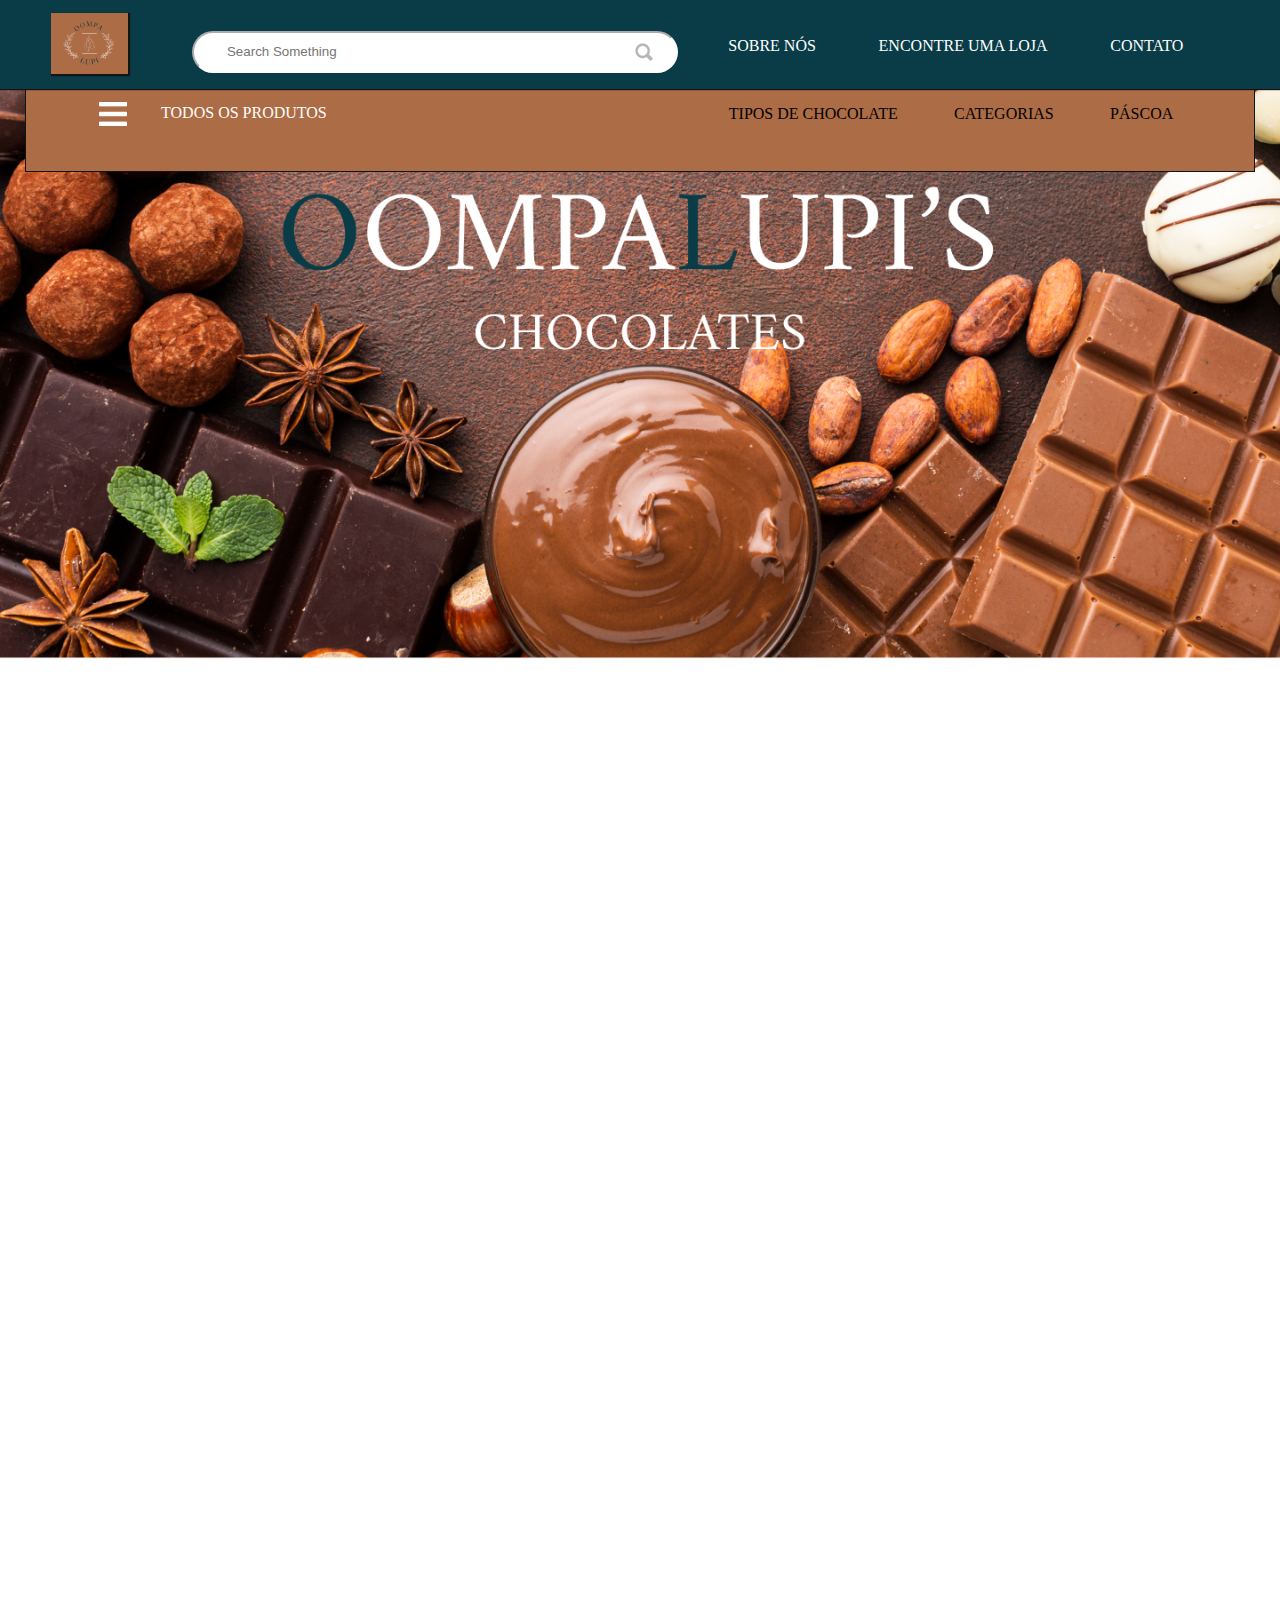
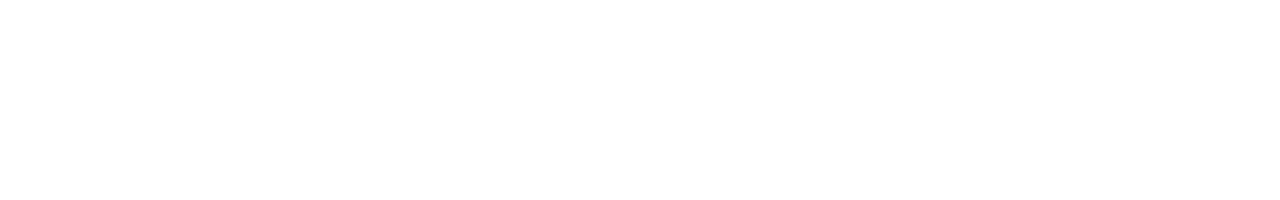
==== index.html @ a0bec3f8 "Add files via upload" ====
<!DOCTYPE html>
<html lang="pt-BR">
<head>
    <meta charset="UTF-8">
    <meta http-equiv="X-UA-Compatible" content="IE=edge">
    <meta name="viewport" content="width=device-width, initial-scale=1.0">
    <link rel="stylesheet" href="css/reset.css">
    <link rel="stylesheet" href="css/estilo.css">
    
    <title>OompaLupi</title>
</head>
<body>
    <header>
        <nav class="menu01">
            <div class="logo">
                <img class="img_logo" src="img/logo.png" alt="">
            </div>
            <div class="busca">
                <input placeholder="Search Something" type="text">
            </div>
            <div class="itens_menu01">
                <ul>
                    <li><a href="#">SOBRE NÓS</a></li>
                    <li><a href="#">ENCONTRE UMA LOJA</a></li>
                    <li><a href="#">CONTATO</a></li>
                </ul>
            </div>
        </nav>
    </header>
    <main class="col-100 menu-urls">
        <div class="header-2">
            <div class="menu02">
                <img class="img_hamburger" src="img/Hamburger.png" alt="">
                <h3>TODOS OS PRODUTOS</h3>
                <div class="itens_menu02">
                    <ul>
                        <li><a href="#">TIPOS DE CHOCOLATE</a></li>
                        <li><a href="#">CATEGORIAS</a></li>
                        <li><a href="#">PÁSCOA</a></li>
                    </ul>
                </div>
            </div>
        </div>
    </main>
    <figure>
        <img class="img_topo" src="img/banner.png" alt="">
    </figure>
</body>
</html>
---- css/estilo.css ----
html {
    scroll-behavior: smooth;
}

body {
    overflow-x: hidden;
    height: 200vh;
}

header {
    position: fixed;
    top: 0;
    right: 0;
    left: 0;
    z-index: 1030;
    -webkit-box-shadow: 0px 0px 0px 0px #141414;
    box-shadow: 0px 0px 1px 1px #141414;
}

nav {
    overflow: hidden;
    background-color: #0A3C47;
}

.logo {
    float: left;
    margin: 1%;
    margin-left: 4%;
    width: 10%;
    
}

.img_logo {
    width: 60%;
    -webkit-box-shadow: 1px 1px 1px 1px #141414;
    box-shadow: 1px 1px 1px 1px #141414;
    
}

.busca {
    text-align: center;
    width: 30%;
    float: left;
    margin-right: 7%;
}

.busca input {
    background-image: url(../img/icone-search.png);
    background-repeat: no-repeat;
    background-position: 95%;
    height: 4vh;
    width: 120%;
    margin-top: 8%;
    border-radius: 70em;
    border-color: #fff;
    padding-left: 5%;
}

.busca input::placeholder {
    padding: 3%;
}

.itens_menu01 {
    padding: 1%;
}

.itens_menu01 li {
    float: left;
    display: flex;
    flex-direction: row;
    justify-content: space-between;
    display: block;
    margin-top: 2%;
    margin-left: 5%;
}

.itens_menu01 li a {
    display: block;
    text-align: center;
    text-decoration: none;
    color: #fff;
}

.menu-urls {
    border-bottom: 3px solid #fff;
    height: 48px;
}

.col-100 {
    width: 100%;
    float: left;
    position: absolute;
}

.header-2 {
    background-color: #AC6C45;
    height: 10.5vh;
    padding: 3%;
    width: 90%;
    margin-left: 2%;
    -webkit-box-shadow: 0px 0px 0px 0px #141414;
    box-shadow: 0px 0px 0px 1px #141414;
}

.img_hamburger {
    float: left;
    margin-top: 5.5%;
    margin-left: 3%;
    margin-right: 3%;
    display: flex;
}

.menu02 h3 {
    float: left;
    display: flex;
    margin-top: 5.8%;
    color: #fff;
    margin-right: 30%;
}

.itens_menu02 {
    padding: 1%;
}

.itens_menu02 li {
    float: left;
    display: flex;
    flex-direction: row;
    justify-content: space-between;
    display: block;
    margin-top: 5%;
    margin-left: 5%;
}

.itens_menu02 li a {
    display: block;
    text-align: center;
    text-decoration: none;
    color: #000;
}

h3 {
    font-weight: normal!important;
}

figure {
    text-align: center;
    width: 1005;
}

.img_topo {
    width: 100%;
    margin-top: 6.8%;
}
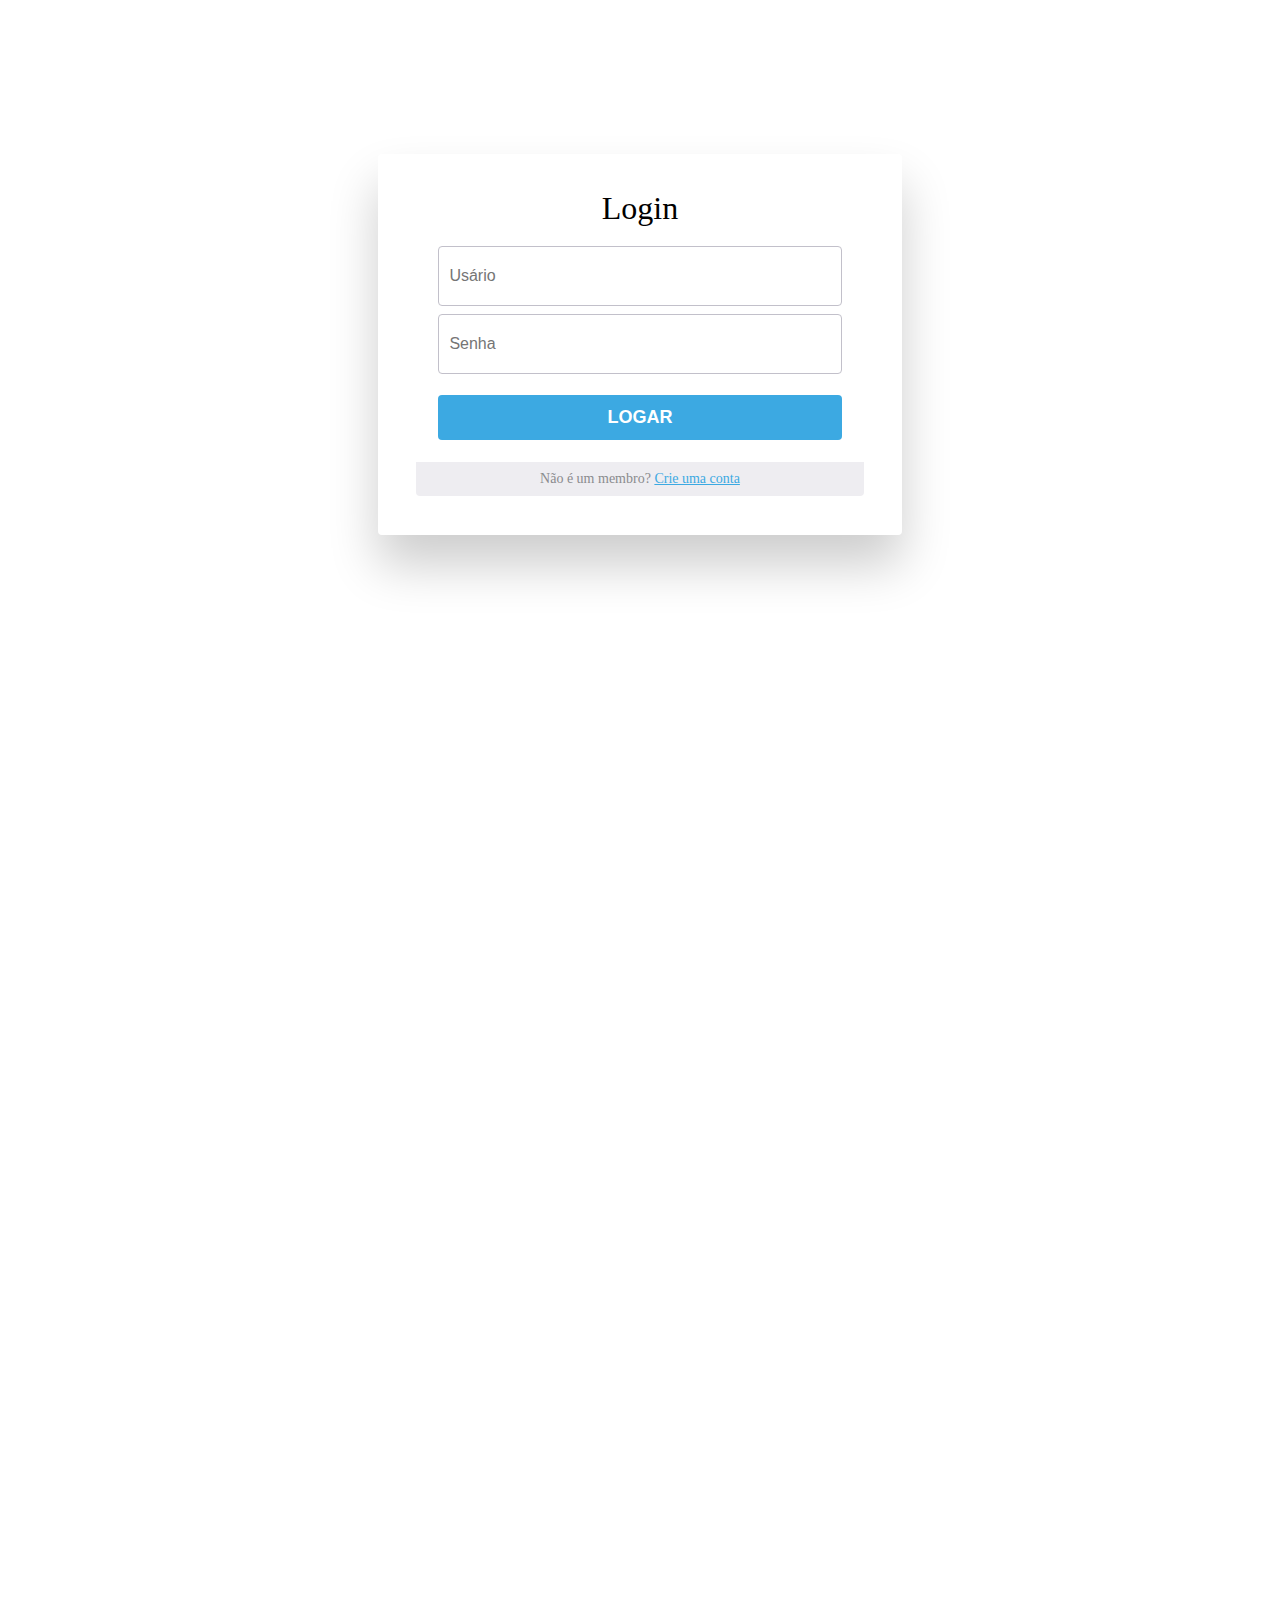
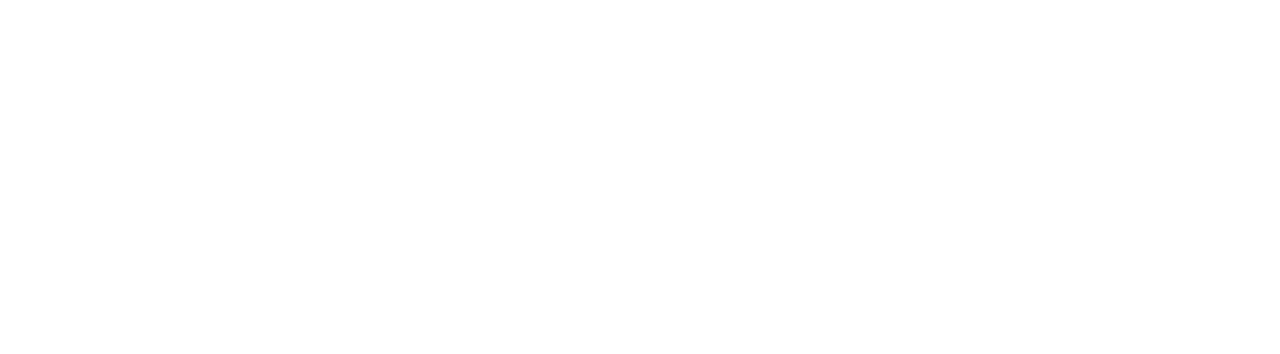
==== commit 1782624c: "Add files via upload" ====
--- a/index.html
+++ b/index.html
@@ -6,44 +6,32 @@
     <meta name="viewport" content="width=device-width, initial-scale=1.0">
     <link rel="stylesheet" href="css/reset.css">
     <link rel="stylesheet" href="css/estilo.css">
+    <link rel="stylesheet" href="css/login.css">
+    <link rel="stylesheet" href="img/favicon.ico">
+    <script src="js/login.js"></script>
     
     <title>OompaLupi</title>
 </head>
 <body>
-    <header>
-        <nav class="menu01">
-            <div class="logo">
-                <img class="img_logo" src="img/logo.png" alt="">
-            </div>
-            <div class="busca">
-                <input placeholder="Search Something" type="text">
-            </div>
-            <div class="itens_menu01">
-                <ul>
-                    <li><a href="#">SOBRE NÓS</a></li>
-                    <li><a href="#">ENCONTRE UMA LOJA</a></li>
-                    <li><a href="#">CONTATO</a></li>
-                </ul>
-            </div>
-        </nav>
-    </header>
-    <main class="col-100 menu-urls">
-        <div class="header-2">
-            <div class="menu02">
-                <img class="img_hamburger" src="img/Hamburger.png" alt="">
-                <h3>TODOS OS PRODUTOS</h3>
-                <div class="itens_menu02">
-                    <ul>
-                        <li><a href="#">TIPOS DE CHOCOLATE</a></li>
-                        <li><a href="#">CATEGORIAS</a></li>
-                        <li><a href="#">PÁSCOA</a></li>
-                    </ul>
-                </div>
-            </div>
-        </div>
-    </main>
-    <figure>
-        <img class="img_topo" src="img/banner.png" alt="">
-    </figure>
+
+    <div id="demo">
+        <h2>Login</h2>
+            <form id="login-form">
+                <p>
+                <input type="text" id="nome" name="nome" placeholder="Usário" required><i class="validation"><span></span><span></span></i>
+                </p>
+                <p>
+                <input type="password" id="senha" name="senha" placeholder="Senha" required><i class="validation"><span></span><span></span></i>
+                </p>
+                <p>
+                <button type="submit" onclick="logar()">Logar</button>
+                </p>
+            </form>
+            <div id="create-account-wrap">
+                 <p>Não é um membro? <a href="#">Crie uma conta</a><p>
+            </div><!--create-account-wrap-->
+    </div><!--login-form-wrap-->
+      <!-- partial -->
+
 </body>
 </html>--- a/css/estilo.css
+++ b/css/estilo.css
@@ -70,8 +70,9 @@
     flex-direction: row;
     justify-content: space-between;
     display: block;
-    margin-top: 2%;
-    margin-left: 5%;
+    margin-top: 2.2%;
+    margin-left: 7%;
+    font-size: 1.2em;
 }
 
 .itens_menu01 li a {
@@ -79,27 +80,22 @@
     text-align: center;
     text-decoration: none;
     color: #fff;
-}
-
-.menu-urls {
-    border-bottom: 3px solid #fff;
-    height: 48px;
+    
 }
 
 .col-100 {
     width: 100%;
     float: left;
     position: absolute;
+    height: 9%;
 }
 
 .header-2 {
     background-color: #AC6C45;
-    height: 10.5vh;
+    height: 100%;
     padding: 3%;
     width: 90%;
     margin-left: 2%;
-    -webkit-box-shadow: 0px 0px 0px 0px #141414;
-    box-shadow: 0px 0px 0px 1px #141414;
 }
 
 .img_hamburger {
@@ -129,7 +125,7 @@
     justify-content: space-between;
     display: block;
     margin-top: 5%;
-    margin-left: 5%;
+    margin-left: 7%;
 }
 
 .itens_menu02 li a {
@@ -151,4 +147,301 @@
 .img_topo {
     width: 100%;
     margin-top: 6.8%;
-}+}
+
+.container {
+    width: 90%;
+    margin: auto;
+}
+
+.login {
+    text-align: center;
+    padding-top: 8%;
+}
+
+.login input {
+    text-align: center;
+    padding: 2%;
+}
+
+.login input::placeholder {
+    padding: 3%;
+}
+
+.login button {
+    text-align: center;
+    padding: 2%;
+    margin: 5%;
+}
+
+.bottom_banner {
+    width: 90%;
+    margin-left: 5%;
+    margin-top: 22px;
+    margin-bottom: 22px;
+}
+
+.img_ord {
+    width: 90%;
+}
+
+.col-25 {
+    float: left;
+    width: 25%;
+    margin-top: 10px;
+    margin-right: 1%;
+}
+
+.product_img {
+    width: 24%;
+}
+
+.img_cont {
+    width: 100%;
+    box-shadow: 0 0px 0px 0 rgba(0,0,0,0.2), 0 0px 0px 0 rgba(0,0,0,0.19);
+    border-radius: 12px;
+}
+
+.img_cont:hover {
+    box-shadow: 0px 5px 10px #444444;
+-webkit-transition:  box-shadow .3s ease-in;
+}
+
+footer {
+    width: 100%;
+    margin-bottom: -10%;
+}
+
+.img-footer {
+    width: 100%;
+}
+
+.ajust-ft {
+    width: 100%;
+    margin-top: 5%;
+    margin-bottom: -1%;
+}
+
+@media screen and (max-width: 1400px) {
+    
+    
+    header {
+        position: fixed;
+        top: 0;
+        right: 0;
+        left: 0;
+        z-index: 1030;
+        -webkit-box-shadow: 0px 0px 0px 0px #141414;
+        box-shadow: 0px 0px 1px 1px #141414;
+    }
+    
+    nav {
+        overflow: hidden;
+        background-color: #0A3C47;
+    }
+    
+    .logo {
+        float: left;
+        margin: 1%;
+        margin-left: 4%;
+        margin-top: 1.5%;
+        width: 10%;
+        
+    }
+    
+    .img_logo {
+        width: 60%;
+        -webkit-box-shadow: 1px 1px 1px 1px #141414;
+        box-shadow: 1px 1px 1px 1px #141414;
+        
+    }
+    
+    .busca {
+        text-align: center;
+        width: 30%;
+        float: left;
+        margin-right: 6%;
+    }
+    
+    .busca input {
+        background-image: url(../img/icone-search.png);
+        background-repeat: no-repeat;
+        background-position: 95%;
+        height: 4vh;
+        width: 120%;
+        margin-top: 8.5%;
+        border-radius: 70em;
+        border-color: #fff;
+        padding-left: 5%;
+    }
+    
+    .busca input::placeholder {
+        padding: 3%;
+    }
+    
+    .itens_menu01 {
+        padding: 1%;
+    }
+    
+    .itens_menu01 li {
+        float: left;
+        display: flex;
+        flex-direction: row;
+        justify-content: space-between;
+        display: block;
+        margin-top: 2.2%;
+        margin-left: 5%;
+        font-size: 1em;
+    }
+    
+    .itens_menu01 li a {
+        display: block;
+        text-align: center;
+        text-decoration: none;
+        color: #fff;
+        
+    }
+    
+    .col-100 {
+        width: 100%;
+        float: left;
+        position: absolute;
+        height: 11%;
+    }
+    
+    .header-2 {
+        background-color: #AC6C45;
+        height: 100%;
+        padding: 3%;
+        width: 90%;
+        margin-left: 2%;
+    }
+
+    .menu02 {
+        margin-top: 0.7%;
+    }
+    
+    .img_hamburger {
+        float: left;
+        margin-top: 5.5%;
+        margin-left: 3%;
+        margin-right: 3%;
+        display: flex;
+    }
+    
+    .menu02 h3 {
+        float: left;
+        display: flex;
+        margin-top: 5.8%;
+        color: #fff;
+        margin-right: 30%;
+    }
+    
+    .itens_menu02 {
+        padding: 1%;
+    }
+    
+    .itens_menu02 li {
+        float: left;
+        display: flex;
+        flex-direction: row;
+        justify-content: space-between;
+        display: block;
+        margin-top: 5%;
+        margin-left: 5%;
+    }
+    
+    .itens_menu02 li a {
+        display: block;
+        text-align: center;
+        text-decoration: none;
+        color: #000;
+    }
+    
+    h3 {
+        font-weight: normal!important;
+    }
+    
+    figure {
+        text-align: center;
+        width: 1005;
+    }
+    
+    .img_topo {
+        width: 100%;
+        margin-top: 6.8%;
+    }
+    
+    .login {
+        text-align: center;
+        padding-top: 8%;
+    }
+    
+    .login input {
+        text-align: center;
+        padding: 2%;
+    }
+    
+    .login input::placeholder {
+        padding: 3%;
+    }
+    
+    .login button {
+        text-align: center;
+        padding: 2%;
+        margin: 5%;
+    }
+    
+    .bottom_banner {
+        width: 90%;
+        margin-left: 5%;
+        margin-top: 22px;
+        margin-bottom: 22px;
+    }
+
+    .img_ord {
+        width: 90%;
+    }
+
+    .col-25 {
+        float: left;
+        width: 25%;
+        margin-top: 10px;
+        margin-right: 1%;
+    }
+
+    .product_img {
+        width: 24%;
+    }
+
+    .img_cont {
+        width: 100%;
+        box-shadow: 0 0px 0px 0 rgba(0,0,0,0.2), 0 0px 0px 0 rgba(0,0,0,0.19);
+        border-radius: 12px;
+    }
+
+    .img_cont:hover {
+        box-shadow: 0px 5px 10px #444444;
+   -webkit-transition:  box-shadow .3s ease-in;
+    }
+
+    footer {
+        width: 100%;
+        margin-bottom: -10%;
+    }
+
+    .img-footer {
+        width: 100%;
+    }
+
+    .ajust-ft {
+        width: 100%;
+        margin-top: 5%;
+        margin-bottom: -1%;
+    }
+    
+}
+
+
+
+  --- a/css/login.css
+++ b/css/login.css
@@ -0,0 +1,162 @@
+/* ----------->  LOGIN  <-----------*/
+
+h2 {
+    text-align: center;
+    font-size: 2em;
+  }
+  
+  p {
+    position: relative;
+  }
+  
+  a,
+  a:link,
+  a:visited,
+  a:active {
+    color: #3ca9e2;
+    -webkit-transition: all 0.2s ease;
+    transition: all 0.2s ease;
+  }
+  a:focus, a:hover,
+  a:link:focus,
+  a:link:hover,
+  a:visited:focus,
+  a:visited:hover,
+  a:active:focus,
+  a:active:hover {
+    color: #329dd5;
+    -webkit-transition: all 0.2s ease;
+    transition: all 0.2s ease;
+  }
+  
+  #demo {
+    background-color: #fff;
+    width: 35%;
+    margin: 30px auto;
+    margin-top: 12%;
+    text-align: center;
+    padding: 3%;
+    border-radius: 4px;
+    box-shadow: 0px 30px 50px 0px rgba(0, 0, 0, 0.2);
+  }
+  
+  #login-form {
+    padding: 5%;
+  }
+  
+  input {
+    display: block;
+    box-sizing: border-box;
+    width: 100%;
+    outline: none;
+    height: 60px;
+    line-height: 60px;
+    border-radius: 4px;
+  }
+  
+  input[type="text"],
+  input[type="password"] {
+    width: 100%;
+    padding: 0 0 0 10px;
+    margin-bottom: 2%;
+    color: #8a8b8e;
+    border: 1px solid #c2c0ca;
+    font-style: normal;
+    font-size: 16px;
+    -webkit-appearance: none;
+       -moz-appearance: none;
+            appearance: none;
+    position: relative;
+    display: inline-block;
+    background: none;
+  }
+
+  input[type="text"]:focus,
+  input[type="password"]:focus {
+    border-color: #3ca9e2;
+  }
+
+  input[type="text"]:focus:invalid,
+  input[type="password"]:focus:invalid {
+    color: #cc1e2b;
+    border-color: #cc1e2b;
+  }
+
+  input[type="text"]:valid ~ .validation,
+  input[type="password"]:valid ~ .validation {
+    display: block;
+    border-color: #0C0;
+  }
+
+  input[type="text"]:valid ~ .validation span,
+  input[type="password"]:valid ~ .validation span {
+    background: #0C0;
+    position: absolute;
+    border-radius: 6px;
+  }
+
+  input[type="text"]:valid ~ .validation span:first-child,
+  input[type="password"]:valid ~ .validation span:first-child {
+    top: 30px;
+    left: 14px;
+    width: 20px;
+    height: 3px;
+    -webkit-transform: rotate(-45deg);
+            transform: rotate(-45deg);
+  }
+
+  input[type="text"]:valid ~ .validation span:last-child,
+  input[type="password"]:valid ~ .validation span:last-child {
+    top: 35px;
+    left: 8px;
+    width: 11px;
+    height: 3px;
+    -webkit-transform: rotate(45deg);
+            transform: rotate(45deg);
+  }
+  
+  .validation {
+    display: none;
+    position: absolute;
+    content: " ";
+    height: 60px;
+    width: 30px;
+    right: 15px;
+    top: 0px;
+  }
+  
+  button {
+    border: none;
+    border-radius: 4px;
+    display: block;
+    background-color: #3ca9e2;
+    color: #fff;
+    font-weight: bold;
+    text-transform: uppercase;
+    cursor: pointer;
+    -webkit-transition: all 0.2s ease;
+    transition: all 0.2s ease;
+    font-size: 18px;
+    position: relative;
+    display: inline-block;
+    cursor: pointer;
+    text-align: center;
+    margin-top: 3%;
+    padding: 3%;
+    width: 100%;
+  }
+
+  button:hover {
+    background-color: #329dd5;
+    -webkit-transition: all 0.2s ease;
+    transition: all 0.2s ease;
+  }
+  
+  #create-account-wrap {
+    background-color: #eeedf1;
+    color: #8a8b8e;
+    font-size: 14px;
+    width: 100%;
+    padding: 10px 0;
+    border-radius: 0 0 4px 4px;
+  }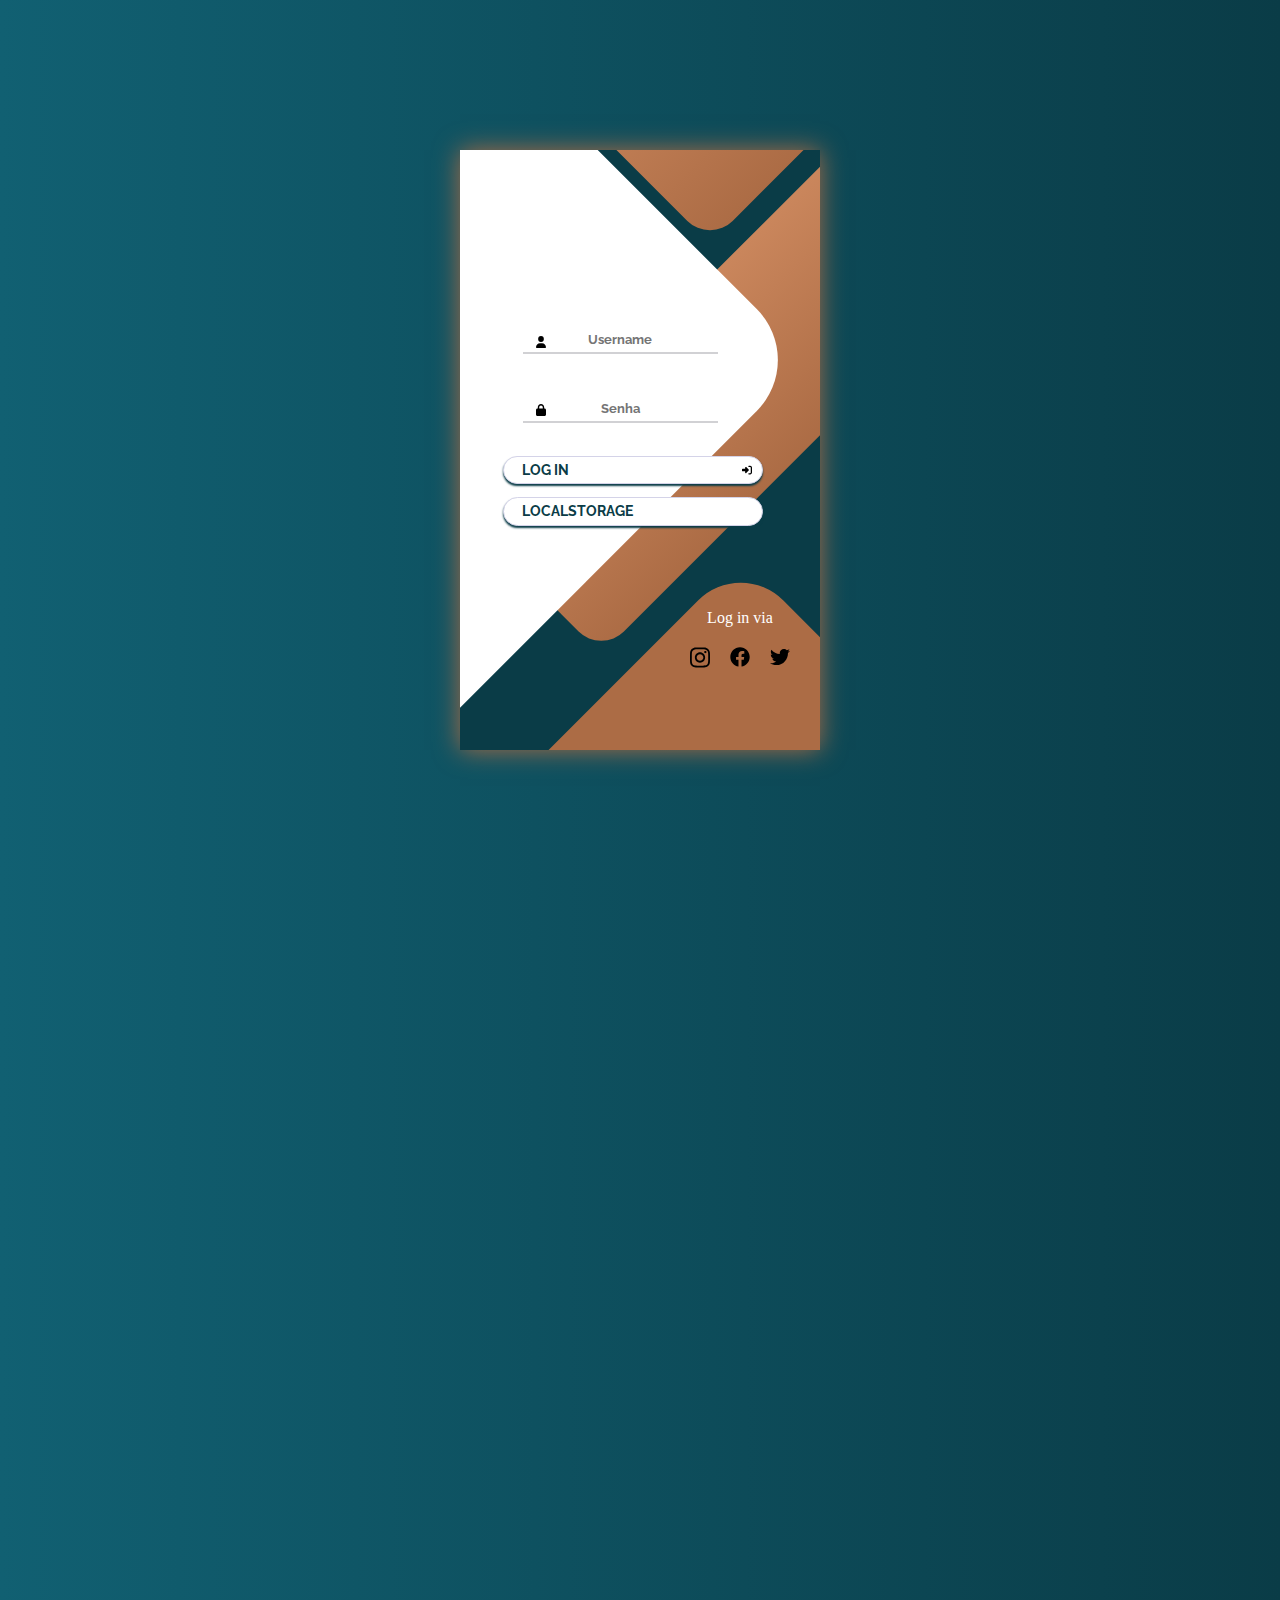
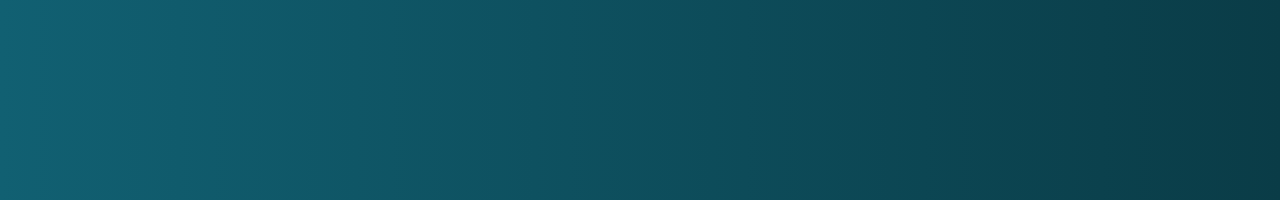
==== commit c6934e7a: "Add files via upload" ====
--- a/index.html
+++ b/index.html
@@ -7,7 +7,6 @@
     <link rel="stylesheet" href="css/reset.css">
     <link rel="stylesheet" href="css/estilo.css">
     <link rel="stylesheet" href="css/login.css">
-    <link rel="stylesheet" href="img/favicon.ico">
     <script src="js/login.js"></script>
     
     <title>OompaLupi</title>
@@ -15,23 +14,42 @@
 <body>
 
     <div id="demo">
-        <h2>Login</h2>
-            <form id="login-form">
-                <p>
-                <input type="text" id="nome" name="nome" placeholder="Usário" required><i class="validation"><span></span><span></span></i>
-                </p>
-                <p>
-                <input type="password" id="senha" name="senha" placeholder="Senha" required><i class="validation"><span></span><span></span></i>
-                </p>
-                <p>
-                <button type="submit" onclick="logar()">Logar</button>
-                </p>
-            </form>
-            <div id="create-account-wrap">
-                 <p>Não é um membro? <a href="#">Crie uma conta</a><p>
-            </div><!--create-account-wrap-->
-    </div><!--login-form-wrap-->
-      <!-- partial -->
+        <div class="screen">
+            <div class="screen__content">
+                <form class="login">
+                    <div class="login__field">
+                        <img class="login__icon fas fa-user" src="img/user-solid.svg" alt="">
+                        <input id="nome" type="text" class="login__input" placeholder="Username">
+                    </div>
+                    <div class="login__field">
+                        <img class="login__icon fas fa-lock" src="img/lock-solid.svg" alt="">
+                        <input id="senha" type="password" class="login__input" placeholder="Senha">
+                    </div>
+                    <button onclick="logar()" class="button login__submit">
+                        <span class="button__text">Log in</span>
+                        <img class="button__icon fas fa-chevron-right" src="img/right-to-bracket-solid.svg" alt="">
+                    </button>		
+                    <button onclick="teste()" class="button login__submit">
+                        <span class="button__text">LocalStorage</span>
+                    </button>			
+                </form>
+                <div class="social-login">
+                    <h3>Log in via</h3>
+                    <div class="social-icons">
+                        <img class="social-login__icon fab fa-instagram" src="img/instagram.svg" alt="">
+                        <img class="social-login__icon fab fa-facebook" src="img/facebook.svg" alt="">
+                        <img class="social-login__icon fab fa-twitter" src="img/twitter.svg" alt="">
+                    </div>
+                </div>
+            </div>
+            <div class="screen__background">
+                <span class="screen__background__shape screen__background__shape4"></span>
+                <span class="screen__background__shape screen__background__shape3"></span>		
+                <span class="screen__background__shape screen__background__shape2"></span>
+                <span class="screen__background__shape screen__background__shape1"></span>
+            </div>		
+        </div>
+    </div>
 
 </body>
 </html>--- a/css/estilo.css
+++ b/css/estilo.css
@@ -205,6 +205,7 @@
 .img_cont:hover {
     box-shadow: 0px 5px 10px #444444;
 -webkit-transition:  box-shadow .3s ease-in;
+    cursor: pointer;
 }
 
 footer {
--- a/css/login.css
+++ b/css/login.css
@@ -1,162 +1,211 @@
 /* ----------->  LOGIN  <-----------*/
 
-h2 {
-    text-align: center;
-    font-size: 2em;
-  }
-  
-  p {
-    position: relative;
-  }
-  
-  a,
-  a:link,
-  a:visited,
-  a:active {
-    color: #3ca9e2;
-    -webkit-transition: all 0.2s ease;
-    transition: all 0.2s ease;
-  }
-  a:focus, a:hover,
-  a:link:focus,
-  a:link:hover,
-  a:visited:focus,
-  a:visited:hover,
-  a:active:focus,
-  a:active:hover {
-    color: #329dd5;
-    -webkit-transition: all 0.2s ease;
-    transition: all 0.2s ease;
-  }
-  
-  #demo {
-    background-color: #fff;
-    width: 35%;
-    margin: 30px auto;
-    margin-top: 12%;
-    text-align: center;
-    padding: 3%;
-    border-radius: 4px;
-    box-shadow: 0px 30px 50px 0px rgba(0, 0, 0, 0.2);
-  }
-  
-  #login-form {
-    padding: 5%;
-  }
-  
-  input {
-    display: block;
-    box-sizing: border-box;
-    width: 100%;
-    outline: none;
-    height: 60px;
-    line-height: 60px;
-    border-radius: 4px;
-  }
-  
-  input[type="text"],
-  input[type="password"] {
-    width: 100%;
-    padding: 0 0 0 10px;
-    margin-bottom: 2%;
-    color: #8a8b8e;
-    border: 1px solid #c2c0ca;
-    font-style: normal;
-    font-size: 16px;
-    -webkit-appearance: none;
-       -moz-appearance: none;
-            appearance: none;
-    position: relative;
-    display: inline-block;
-    background: none;
-  }
-
-  input[type="text"]:focus,
-  input[type="password"]:focus {
-    border-color: #3ca9e2;
-  }
-
-  input[type="text"]:focus:invalid,
-  input[type="password"]:focus:invalid {
-    color: #cc1e2b;
-    border-color: #cc1e2b;
-  }
-
-  input[type="text"]:valid ~ .validation,
-  input[type="password"]:valid ~ .validation {
-    display: block;
-    border-color: #0C0;
-  }
-
-  input[type="text"]:valid ~ .validation span,
-  input[type="password"]:valid ~ .validation span {
-    background: #0C0;
-    position: absolute;
-    border-radius: 6px;
-  }
-
-  input[type="text"]:valid ~ .validation span:first-child,
-  input[type="password"]:valid ~ .validation span:first-child {
-    top: 30px;
-    left: 14px;
-    width: 20px;
-    height: 3px;
-    -webkit-transform: rotate(-45deg);
-            transform: rotate(-45deg);
-  }
-
-  input[type="text"]:valid ~ .validation span:last-child,
-  input[type="password"]:valid ~ .validation span:last-child {
-    top: 35px;
-    left: 8px;
-    width: 11px;
-    height: 3px;
-    -webkit-transform: rotate(45deg);
-            transform: rotate(45deg);
-  }
-  
-  .validation {
-    display: none;
-    position: absolute;
-    content: " ";
-    height: 60px;
-    width: 30px;
-    right: 15px;
-    top: 0px;
-  }
-  
-  button {
-    border: none;
-    border-radius: 4px;
-    display: block;
-    background-color: #3ca9e2;
-    color: #fff;
-    font-weight: bold;
-    text-transform: uppercase;
-    cursor: pointer;
-    -webkit-transition: all 0.2s ease;
-    transition: all 0.2s ease;
-    font-size: 18px;
-    position: relative;
-    display: inline-block;
-    cursor: pointer;
-    text-align: center;
-    margin-top: 3%;
-    padding: 3%;
-    width: 100%;
-  }
-
-  button:hover {
-    background-color: #329dd5;
-    -webkit-transition: all 0.2s ease;
-    transition: all 0.2s ease;
-  }
-  
-  #create-account-wrap {
-    background-color: #eeedf1;
-    color: #8a8b8e;
-    font-size: 14px;
-    width: 100%;
-    padding: 10px 0;
-    border-radius: 0 0 4px 4px;
-  }+@import url('https://fonts.googleapis.com/css?family=Raleway:400,700');
+
+* {
+	box-sizing: border-box;
+	margin: 0;
+	padding: 0;	
+	font-family: Raleway, sans-serif;
+}
+
+body {
+	background: linear-gradient(90deg, #116072, #0A3C47);		
+}
+
+#demo {
+	display: flex;
+	align-items: center;
+	justify-content: center;
+	min-height: 100vh;
+}
+
+.screen {		
+	background: linear-gradient(90deg, #0A3C47, #0A3C47);		
+	position: relative;	
+	height: 600px;
+	width: 360px;	
+	box-shadow: 0px 0px 24px #AC6C45;
+}
+
+.screen__content {
+	z-index: 1;
+	position: relative;	
+	height: 100%;
+}
+
+.screen__background {		
+	position: absolute;
+	top: 0;
+	left: 0;
+	right: 0;
+	bottom: 0;
+	z-index: 0;
+	-webkit-clip-path: inset(0 0 0 0);
+	clip-path: inset(0 0 0 0);	
+}
+
+.screen__background__shape {
+	transform: rotate(45deg);
+	position: absolute;
+}
+
+.screen__background__shape1 {
+	height: 520px;
+	width: 520px;
+	background: #FFF;	
+	top: -50px;
+	right: 120px;	
+	border-radius: 0 72px 0 0;
+}
+
+.screen__background__shape2 {
+	height: 220px;
+	width: 220px;
+	background: linear-gradient(270deg, #AC6C45, #ca865c);	
+	top: -172px;
+	right: 0;	
+	border-radius: 32px;
+}
+
+.screen__background__shape3 {
+	height: 540px;
+	width: 190px;
+	background: linear-gradient(270deg, #AC6C45, #ca865c);
+	top: -24px;
+	right: 0;	
+	border-radius: 32px;
+}
+
+.screen__background__shape4 {
+	height: 400px;
+	width: 200px;
+	background: #AC6C45;	
+	top: 420px;
+	right: 50px;	
+	border-radius: 60px;
+}
+
+.login {
+	width: 320px;
+	padding: 30px;
+	padding-top: 156px;
+}
+
+.login__field {
+	padding: 20px 0px;	
+	position: relative;	
+}
+
+.login__icon {
+	position: absolute;
+	top: 30px;
+	color: #AC6C45;
+}
+
+.login__input {
+	border: none;
+	border-bottom: 2px solid #D1D1D4;
+	background: none;
+	padding: 10px;
+	padding-left: 24px;
+	font-weight: 700;
+	width: 75%;
+	transition: .2s;
+}
+
+.login__input:active,
+.login__input:focus,
+.login__input:hover {
+	outline: none;
+	border-bottom-color: #0A3C47;
+}
+
+.login__submit {
+	background: #fff;
+	font-size: 14px;
+	margin-top: 30px;
+	padding: 16px 20px;
+	border-radius: 26px;
+	border: 1px solid #D4D3E8;
+	text-transform: uppercase;
+	font-weight: 700;
+	display: flex;
+	align-items: center;
+	width: 100%;
+	color: #0A3C47;
+	box-shadow: 0px 2px 2px #0A3C47;
+	cursor: pointer;
+	transition: .2s;
+}
+
+.login__submit:active,
+.login__submit:focus,
+.login__submit:hover {
+	border-color: #0A3C47;
+	outline: none;
+}
+
+.button__icon {
+	font-size: 24px;
+	margin-left: 2%;
+	color: #0A3C47;
+}
+
+span {
+	padding-left: 5%;
+}
+
+.fa-instagram {
+	width: 25%;
+}
+
+.fa-facebook {
+	width: 25%;
+}
+
+.fa-twitter {
+	width: 25%;
+}
+
+.fa-user {
+	width: 4%;
+	margin-left: 5%;
+}
+
+.fa-lock {
+	width: 4%;
+	margin-left: 5%;
+}
+
+.fa-chevron-right {
+	width: 4%;
+	margin-left: 70%;
+}
+
+.social-login {	
+	position: absolute;
+	height: 140px;
+	width: 160px;
+	text-align: center;
+	bottom: 0px;
+	right: 0px;
+	color: #fff;
+}
+
+.social-icons {
+	display: flex;
+	align-items: center;
+	justify-content: center;
+}
+
+.social-login__icon {
+	padding: 20px 10px;
+	color: #fff;
+	text-decoration: none;	
+	text-shadow: 0px 0px 8px #0A3C47;
+}
+
+.social-login__icon:hover {
+	transform: scale(1.5);	
+}